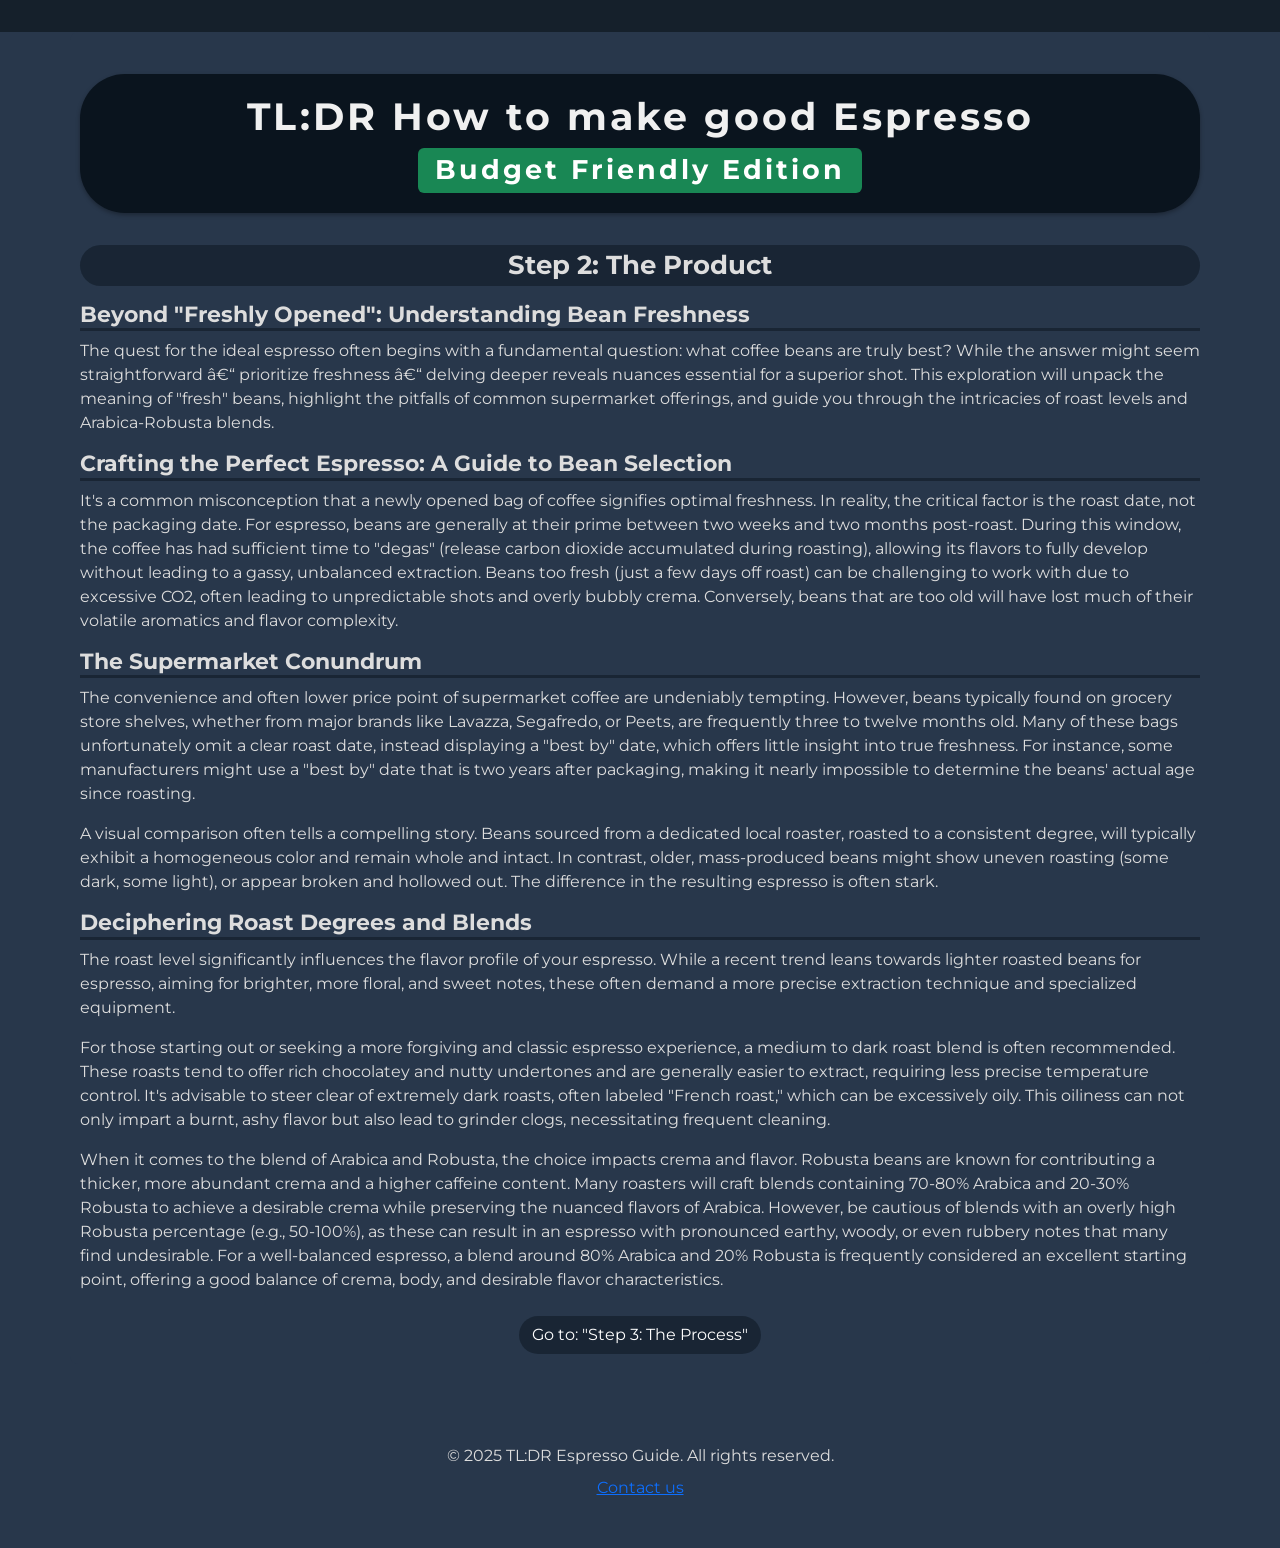
==== Week 8 HTML, CSS, JavaScript/homepage/coffee.html @ c7a18bd7 "Week 8 problem sets solved" ====
<!DOCTYPE html>

<html lang="en">

<head>
    <link href="https://cdn.jsdelivr.net/npm/bootstrap@5.3.3/dist/css/bootstrap.min.css" rel="stylesheet"
        integrity="sha384-QWTKZyjpPEjISv5WaRU9OFeRpok6YctnYmDr5pNlyT2bRjXh0JMhjY6hW+ALEwIH" crossorigin="anonymous">
    <script src="https://cdn.jsdelivr.net/npm/bootstrap@5.3.3/dist/js/bootstrap.bundle.min.js"
        integrity="sha384-YvpcrYf0tY3lHB60NNkmXc5s9fDVZLESaAA55NDzOxhy9GkcIdslK1eN7N6jIeHz"
        crossorigin="anonymous"></script>
    <link href="https://fonts.googleapis.com/css2?family=Montserrat:wght@500&display=swap" rel="stylesheet">
    <link href="styles.css" rel="stylesheet">
    <title>Step 3: The Product</title>

</head>

<body>
    <div class="container">
        <header class="header">
            <h1>
                <a href="index.html">TL:DR How to make good Espresso <br>
                    <span class="badge bg-success mt-2" style="font-size: 0.7em; vertical-align: middle;">Budget
                        Friendly Edition</span>
                </a>
            </h1>
        </header>

        <main>
            <h2> Step 2: The Product </h2>
            <section>
                <h4> Beyond "Freshly Opened": Understanding Bean Freshness </h4>
                <p> The quest for the ideal espresso often begins with a fundamental question: what coffee beans are
                    truly best? While the answer might seem straightforward – prioritize freshness – delving deeper
                    reveals nuances essential for a superior shot. This exploration will unpack the meaning of "fresh"
                    beans, highlight the pitfalls of common supermarket offerings, and guide you through the intricacies
                    of roast levels and Arabica-Robusta blends. </p>
            </section>

            <h4> Crafting the Perfect Espresso: A Guide to Bean Selection </h4>
            <p> It's a common misconception that a newly opened bag of coffee signifies optimal freshness. In reality,
                the critical factor is the roast date, not the packaging date. For espresso, beans are generally at
                their prime between two weeks and two months post-roast. During this window, the coffee has had
                sufficient time to "degas" (release carbon dioxide accumulated during roasting), allowing its flavors to
                fully develop without leading to a gassy, unbalanced extraction. Beans too fresh (just a few days off
                roast) can be challenging to work with due to excessive CO2, often leading to unpredictable shots and
                overly bubbly crema. Conversely, beans that are too old will have lost much of their volatile aromatics
                and flavor complexity.</p>

            <section>
                <h4> The Supermarket Conundrum </h4>
                <p> The convenience and often lower price point of supermarket coffee are undeniably tempting. However,
                    beans typically found on grocery store shelves, whether from major brands like Lavazza, Segafredo,
                    or Peets, are frequently three to twelve months old. Many of these bags unfortunately omit a clear
                    roast date, instead displaying a "best by" date, which offers little insight into true freshness.
                    For instance, some manufacturers might use a "best by" date that is two years after packaging,
                    making it nearly impossible to determine the beans' actual age since roasting.</p>
                <p> A visual comparison often tells a compelling story. Beans sourced from a dedicated local roaster,
                    roasted to a consistent degree, will typically exhibit a homogeneous color and remain whole and
                    intact. In contrast, older, mass-produced beans might show uneven roasting (some dark, some light),
                    or appear broken and hollowed out. The difference in the resulting espresso is often stark.</p>
            </section>
            <section>
                <h4> Deciphering Roast Degrees and Blends </h4>
                <p> The roast level significantly influences the flavor profile of your espresso. While a recent trend
                    leans towards lighter roasted beans for espresso, aiming for brighter, more floral, and sweet notes,
                    these often demand a more precise extraction technique and specialized equipment. </p>
                <p> For those starting out or seeking a more forgiving and classic espresso experience, a medium to dark
                    roast blend is often recommended. These roasts tend to offer rich chocolatey and nutty undertones
                    and are generally easier to extract, requiring less precise temperature control. It's advisable to
                    steer clear of extremely dark roasts, often labeled "French roast," which can be excessively oily.
                    This oiliness can not only impart a burnt, ashy flavor but also lead to grinder clogs, necessitating
                    frequent cleaning. </p>
                <p> When it comes to the blend of Arabica and Robusta, the choice impacts crema and flavor. Robusta
                    beans are known for contributing a thicker, more abundant crema and a higher caffeine content. Many
                    roasters will craft blends containing 70-80% Arabica and 20-30% Robusta to achieve a desirable crema
                    while preserving the nuanced flavors of Arabica. However, be cautious of blends with an overly high
                    Robusta percentage (e.g., 50-100%), as these can result in an espresso with pronounced earthy,
                    woody, or even rubbery notes that many find undesirable. For a well-balanced espresso, a blend
                    around 80% Arabica and 20% Robusta is frequently considered an excellent starting point, offering a
                    good balance of crema, body, and desirable flavor characteristics.</p>
            </section>

            <div class="text-center mt-4">
                <a href="process.html" class="btn btn-custom1"> Go to: "Step 3: The Process"</a>
            </div>
    </div>
    </main>
    <footer class="text-center py-4 mt-5">
        <p class="mb-1">&copy; 2025 TL:DR Espresso Guide. All rights reserved.</p>
        <p class="mb-1">
            <a href="mailto:hello@example.com">Contact us</a>
        </p>
    </footer>

</body>

</html>
---- Week 8 HTML, CSS, JavaScript/homepage/styles.css ----
html {
    background-color: rgb(21, 32, 43);
}


header {
    background-color: rgb(10, 20, 30);
    box-shadow: 0 2px 4px rgba(0, 0, 0, 0.3);
    border-radius: 45px;
    font-family: 'Montserrat', sans-serif;
}


body {
    background-color: rgb(40, 55, 75);
    padding-bottom: 20px;
    font-family: 'Montserrat', sans-serif;
}


h1 {
    font-size: 38px;
    text-align: center;
    padding-top: 20px;
    padding-bottom: 20px;
    font-weight: bold;
    letter-spacing: 3px;
}

h2 {
    font-size: 26px;
    text-align: center;
    font-weight: bold;
    background-color: rgb(10, 20, 30, 0.5);
    color: #ddd;
    padding-top: 5px;
    padding-bottom: 5px;
    border-radius: 25px;
}

h3 {
    font-weight: bold;
    font-size: 18px;
    text-align: center;
    margin-top: 1rem;
    color: #ddd;
    text-decoration: underline;
    text-decoration-thickness: 2px
}

h4 {
    font-weight: bold;
    font-size: 22px;
    border-bottom: 3px solid rgb(10, 20, 30, 0.5);
    margin-top: 1rem;
    color: #ddd;
}

p {
    color: #ddd;
    margin-top: 0.5rem;
    margin-bottom: 1rem;
    line-height: 1.5;
}

.header {
    margin-top: 2rem;
    margin-bottom: 2rem;
}

.header a {
    margin-top: 2rem;
    text-decoration: none;
    color: #f0f0f0;
    transition: color 0.3s ease;
}

.header a:hover {
    color: #66bfff;
}

.col-md-4 h2 a {
    text-decoration: none;
    color: #f0f0f0;
    transition: color 0.3s ease;

}

.col-md-4 h2 a:hover {
    color: #66bfff;
}

.intro-text {
    font-size: 1rem;
    color: #ddd;
    margin-top: 0.5rem;
    margin-bottom: 1rem;
    line-height: 1.5;
    text-align: center;
}

.crossed {
    text-decoration: line-through;
    color: #ddd;
}

.container {
    background-color: rgb(40, 55, 75);
    margin: 2rem auto;
    padding: 10px;
    border-radius: 8px;
}

.btn-custom1 {
    background-color: rgb(10, 20, 30, 0.5);
    color: white;
    border-radius: 25px;
}

.btn-custom1:hover {
    background-color: rgb(10, 20, 30, 0.5);
    color: #66bfff;
    transition: color 0.3s ease;
    border-radius: 25px;
}

.equipment-title {
    font-weight: bold;
    font-size 1.1rem;
    color: #ddd;
    font-size: 22px;
}

.equipment-description {
    font-size: 0.9rem;
    display: block;
    margin-top: 2px;
    color: #ddd;
    font-size: 16px;
}

.step-title {
    font-weight: bold;
    font-size 1.1rem;
    color: #ddd;
    font-size: 22px;
}

.step-description {
    list-style-type: disc;
    font-size: 0.9rem;
    display: block;
    margin-top: 2px;
    color: #ddd;
    font-size: 16px;
}

.list-group-item {
    border: none;
    background-color: rgb(40, 55, 75);
    color: #ddd;
}

ol.list-group {
    list-style-type: decimal inside;
    padding-left: 40px;
}

.equipment-item {
    display: flex;
    align-items: center;
    justify-content: space-between;
}

.equipment-item img {
    max-height: 120px;
    object-fit: contain;
    margin-left: 15px;
    display: inline-block;
}


.recommended-items {
    font-style: italic;
    border-left: 2px solid #28a745;
    padding-left: 12px;
    margin-top: 8px;
    color: #155724;
    font-size: 0.9rem;
}

img {
    margin: 0 auto;
    margin-top: 1rem;
    margin-bottom: 1rem;
    display: block;
    border-radius: 8px;
}

input[type="checkbox"] {
    width: 18px;
    height: 18px;
    accent-color: green;
    vertical-align: middle;
    font-size: 0.5rem;
}

.small-label {
    margin-bottom: 8px;
    font-size: 0.8rem;
    color: gray;
}
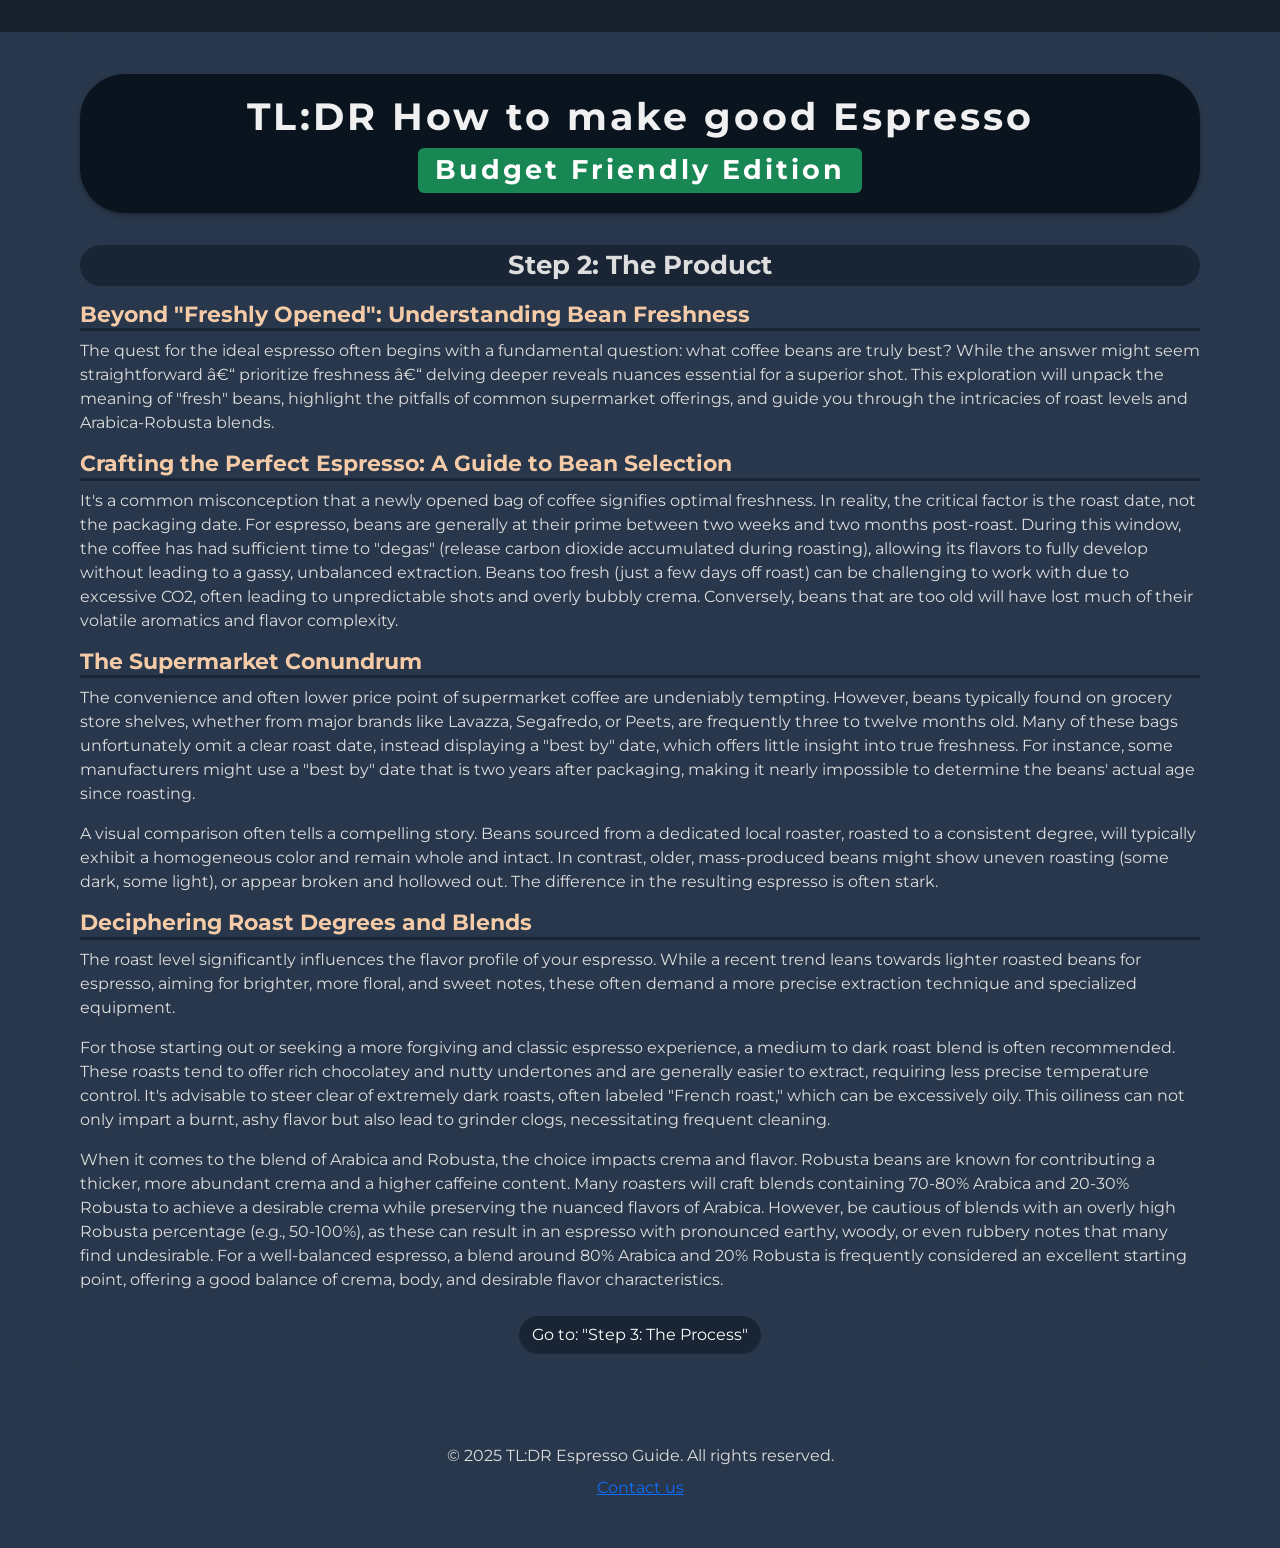
==== commit f7e471a1: "Fix: week8/homepage styling and button redirects - Update color palette for better visual aesthetics" ====
--- a/Week 8 HTML, CSS, JavaScript/homepage/coffee.html
+++ b/Week 8 HTML, CSS, JavaScript/homepage/coffee.html
@@ -28,7 +28,7 @@
         <main>
             <h2> Step 2: The Product </h2>
             <section>
-                <h4> Beyond "Freshly Opened": Understanding Bean Freshness </h4>
+                <h5> Beyond "Freshly Opened": Understanding Bean Freshness </h5>
                 <p> The quest for the ideal espresso often begins with a fundamental question: what coffee beans are
                     truly best? While the answer might seem straightforward – prioritize freshness – delving deeper
                     reveals nuances essential for a superior shot. This exploration will unpack the meaning of "fresh"
@@ -36,7 +36,8 @@
                     of roast levels and Arabica-Robusta blends. </p>
             </section>
 
-            <h4> Crafting the Perfect Espresso: A Guide to Bean Selection </h4>
+            <section>
+            <h5> Crafting the Perfect Espresso: A Guide to Bean Selection </h5>
             <p> It's a common misconception that a newly opened bag of coffee signifies optimal freshness. In reality,
                 the critical factor is the roast date, not the packaging date. For espresso, beans are generally at
                 their prime between two weeks and two months post-roast. During this window, the coffee has had
@@ -45,9 +46,10 @@
                 roast) can be challenging to work with due to excessive CO2, often leading to unpredictable shots and
                 overly bubbly crema. Conversely, beans that are too old will have lost much of their volatile aromatics
                 and flavor complexity.</p>
+            </section>
 
             <section>
-                <h4> The Supermarket Conundrum </h4>
+                <h5> The Supermarket Conundrum </h5>
                 <p> The convenience and often lower price point of supermarket coffee are undeniably tempting. However,
                     beans typically found on grocery store shelves, whether from major brands like Lavazza, Segafredo,
                     or Peets, are frequently three to twelve months old. Many of these bags unfortunately omit a clear
@@ -59,8 +61,9 @@
                     intact. In contrast, older, mass-produced beans might show uneven roasting (some dark, some light),
                     or appear broken and hollowed out. The difference in the resulting espresso is often stark.</p>
             </section>
+
             <section>
-                <h4> Deciphering Roast Degrees and Blends </h4>
+                <h5> Deciphering Roast Degrees and Blends </h5>
                 <p> The roast level significantly influences the flavor profile of your espresso. While a recent trend
                     leans towards lighter roasted beans for espresso, aiming for brighter, more floral, and sweet notes,
                     these often demand a more precise extraction technique and specialized equipment. </p>
--- a/Week 8 HTML, CSS, JavaScript/homepage/styles.css
+++ b/Week 8 HTML, CSS, JavaScript/homepage/styles.css
@@ -25,6 +25,7 @@
     padding-bottom: 20px;
     font-weight: bold;
     letter-spacing: 3px;
+    color: #ddd;
 }
 
 h2 {
@@ -54,6 +55,14 @@
     border-bottom: 3px solid rgb(10, 20, 30, 0.5);
     margin-top: 1rem;
     color: #ddd;
+}
+
+h5 {
+    font-weight: bold;
+    font-size: 22px;
+    border-bottom: 3px solid rgb(10, 20, 30, 0.5);
+    margin-top: 1rem;
+    color: #f5cba7;
 }
 
 p {
@@ -127,7 +136,7 @@
 .equipment-title {
     font-weight: bold;
     font-size 1.1rem;
-    color: #ddd;
+    color: #f5cba7;
     font-size: 22px;
 }
 
@@ -142,7 +151,7 @@
 .step-title {
     font-weight: bold;
     font-size 1.1rem;
-    color: #ddd;
+    color: #f5cba7;
     font-size: 22px;
 }
 
@@ -185,7 +194,7 @@
     border-left: 2px solid #28a745;
     padding-left: 12px;
     margin-top: 8px;
-    color: #155724;
+    color: #1fd741;
     font-size: 0.9rem;
 }
 
